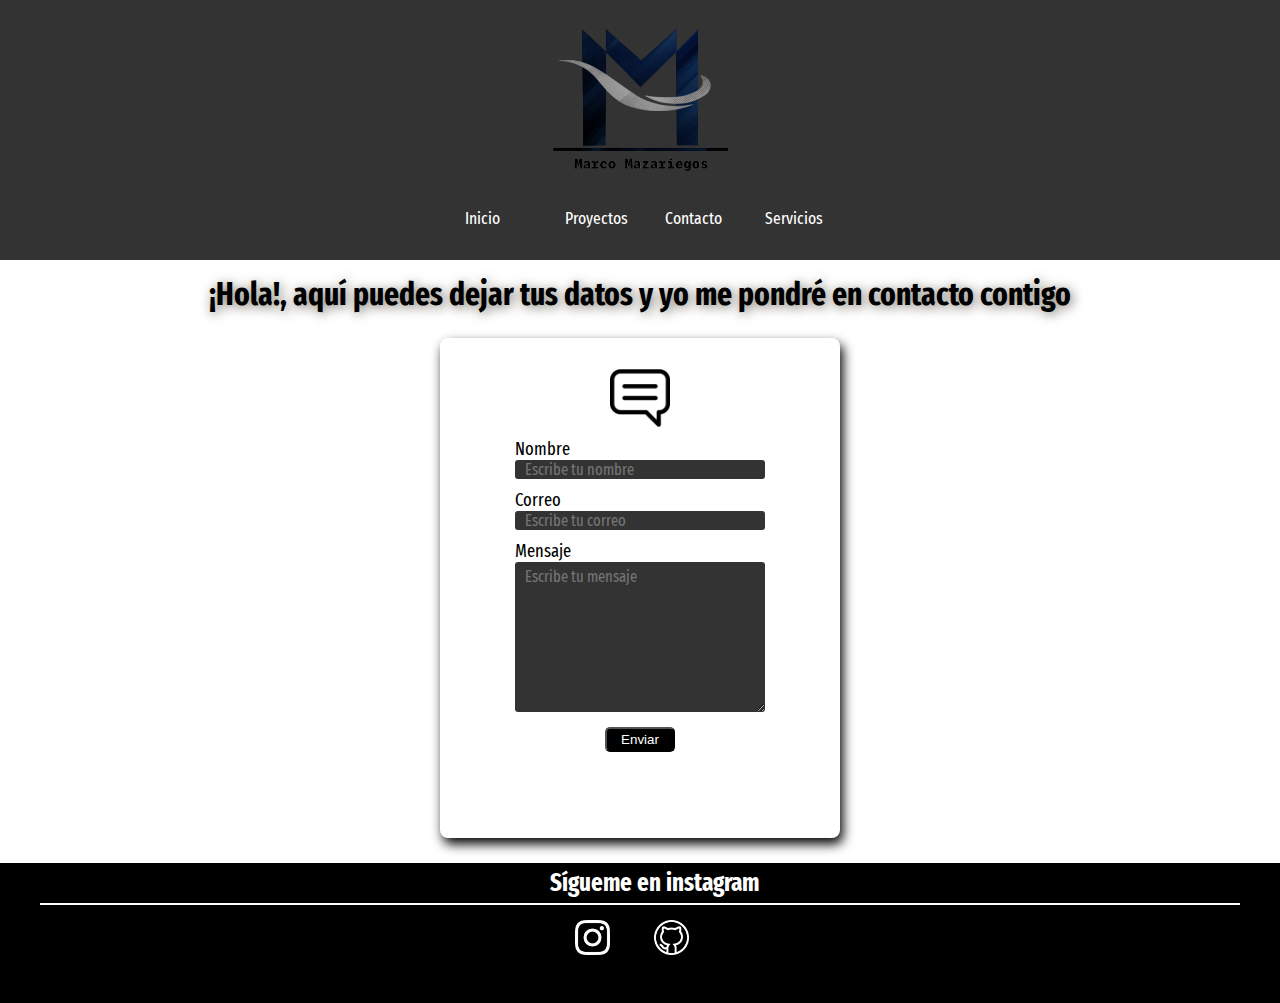
==== contacto.html @ 187db4e0 "Inicio de Portafolio" ====
<!DOCTYPE html>
<html lang="es">
<head>
    <meta charset="UTF-8">
    <meta name="viewport" content="width=device-width, initial-scale=1.0">
    <link rel="preconnect" href="https://fonts.gstatic.com">
    <link href="https://fonts.googleapis.com/css2?family=Fira+Sans+Extra+Condensed:wght@300&display=swap" rel="stylesheet">
    <link rel="stylesheet" href="css/header.css">
    <link rel="stylesheet" href="css/general.css">
    <link rel="stylesheet" href="css/footer.css">
    <link rel="stylesheet" href="css/contacto.css">
    <title>Document</title>
</head>
<body>
    <header>
        <img class="logo" src="img/marcologo.png" alt="">
         <nav>
             <ul> <a href="index.html"> Inicio </a></ul>
             <ul> <a href=""> Proyectos </a></ul>
             <ul> <a href=""> Contacto</a></ul>
             <ul> <a href=""> Servicios</a></ul>
    </header>
    <section>
        <h1 class="mensaje-contacto">¡Hola!, aquí puedes dejar tus datos y yo me pondré en contacto contigo</h1>

        <div class="contenedor_formulario">
            <img src="img/textmessage.png" alt="">
            <p>Nombre</p>
            <input type="text" id="caja-nombre" placeholder="Escribe tu nombre">
            <p>Correo</p>
            <input type="email" id="caja-correo" placeholder="Escribe tu correo">
            <p>Mensaje</p>
            <textarea id="caja-mensaje" rows="6" cols="" placeholder="Escribe tu mensaje"></textarea>
            <button>Enviar</button>
       
        </div>


    </section>
    <footer>
        <div class="caja_footer">
            <h1>Sígueme en instagram</h1>
           <a href="https://www.instagram.com/andrymx/" target="_blank"> <img class="ig" src="img/instagram.png" alt=""> </a>
           <a href="https://github.com/MarcoMazariegos" target="_blank"><img class="gh" src="img/github.png" alt="" ></a>
        </div>
    </footer>
    
</body>
</html>
---- css/header.css ----
*{
    padding: 0%;
    margin: 0%;
    text-decoration: none;
}
header{
    width: 100%;
    height: 260px;
    background-color: var(--color-header);
    display: flex;
    flex-direction: column;
}
.logo{
    width: 175px;
    display: flex;
    margin:auto;
}
nav{
    display: flex;
    flex-direction: row;
    height: 25px;
    width: 400px;
    margin: auto;
    margin-top: 5px;
}
nav ul{
    margin-left: 10px;
    width: 90px;
    padding-left: 15px;
    padding-top: 2.5px;
    font-size: 17px;
    font-family: var(--fuente);
}
nav ul a{
    list-style: none;
    text-decoration: none;
    color: var(--color-fondo);
}
nav ul:hover{
    background-color: var(--color-footer);
    border-radius: 2px;
}
nav ul a:hover{
    color: black;
}
.hamburguesa{
    display:none;
}
.cerrar{
    display:none;
}
@media(max-width:360px){
    header{
        width: 100%;
        height: 110px;
        background-color: var(--color-header);
        display: flex;
        flex-direction: row;
    }
    .logo{
        width: 80px;
        height: 75px;
        margin:0;
        margin-left: 15px;
        margin-top:15px;
    }
    .hamburguesa{
        display: block;
        width: 45px;
        height: 45px;
        margin-left: 50%;
        margin-top: 25px;
        cursor: pointer;
    }
    nav{
        display: none;
        flex-direction: column;
        height: 640px;
        width: 100%;
        margin: auto;
        background-color: var(--color-header);
        margin-top: 0px;
        position: absolute;
    }
    .cerrar{
        display: block;
        width: 35px;
        float: right;
        cursor: pointer;
        margin-top: 15px;
        margin-right: 15px;
    }
    nav ul{
        margin-left: 10px;
        margin-top: 5px;
        width: 80%;
        padding-left: 5px;
        padding-top: 3px;
        font-size: 19px;
    }
    nav ul a{
        list-style: none;
        text-decoration: none;
        color: var(--color-fondo);
    }
    nav ul:hover{
        background-color: var(--color-footer);
        border-radius: 2px;
    }
    nav ul a:hover{
        color: black;
    }
}
---- css/general.css ----
:root{
       --color-header:#333333;
       --color-footer: #706c61;
       --color-index: #e1f4f3;
       --color-fondo: #ffffff;
       --negro: black;
       --fuente:'Fira Sans Extra Condensed', sans-serif;
   }
---- css/footer.css ----
*{
    padding: 0;
    margin: 0;
    text-decoration: none;
}
footer{
    width: 100%;
    height: 140px;
    background-color: black;
}
.caja_footer{
    width: 1200px;
    height: auto;
    margin: auto;
}
.ig{
    width: 35px;
    margin-left: 535px;
    margin-top: 15px;
}
.ig:hover{
    transform: rotate(45deg);
}
.gh{
    width: 35px;
    margin-left: 40px;
    margin-top: 15px;
}
.gh:hover{
    transform: rotate(45deg);
}
.caja_footer h1{
    color: white;
    font-family: var(--fuente);
    padding-top: 5px;
    padding-left: 510px;
    padding-bottom: 5px;
    font-size: 25px;
    border-bottom: 2px solid white ;
}
.caja_footer h2{
    color: white;
    font-family: var(--fuente);
    padding-top: 5px;
    padding-bottom: 5px;
    font-size: 15px;
    padding-left: 505px;
}
@media (max-width:360px){
    footer{
        width: 100%;
        height: auto;
    }
    .caja_footer{
        width: 100%;
        height: auto;
        margin: 0;
    }
    .ig{
        margin-left: 33%;
    }
    .caja_footer h1{
        padding-left: 33%;
        font-size: 18px;
        border-bottom: 1px solid white ;
    }
    .caja_footer h2{
        font-size: 15px;
        padding-left: 26%;
    }
}
---- css/contacto.css ----
*{
    padding: 0%;
    margin: 0%;
    text-decoration: none;
}
section{
    width: 100%;
    height: auto;
}
.mensaje-contacto{
    text-align: center;
    padding-top: 15px;
    font-family: var(--fuente);
    color: black;
    text-shadow: 2px 2px 12px var(--color-footer);
}
.contenedor_formulario{
    width: 400px;
    height: 500px;
    margin: auto;
    margin-top: 25px;
    margin-bottom: 25px;
    display: flex;
    flex-direction: column;
    border-radius: 8px;
    box-shadow: 3px 6px 12px;
}
.contenedor_formulario img{
    width: 60px;
    margin-left: 170px;
    margin-top: 30px;
}
input, textarea{
    width: 250px;
    margin-left: 75px;
    padding-left: 10px;
    font-family: var(--fuente);
    border: transparent;
    font-size: 16px;
    background-color: var(--color-header);
    color: white;
    border-radius: 3px;
    box-sizing: border-box;
}
textarea{
    height: 150px;
    vertical-align: top;
    padding-top: 5px;
    padding-bottom: 15px;
    box-sizing: border-box;
}
.contenedor_formulario p{
    font-family: var(--fuente);
    margin-left: 75px;
    margin-top: 10px;
    font-size: 18px;
    font-weight: 800px;
}
button{
    width: 70px;
    height: 25px;
    background-color: black;
    color: white;
    cursor: pointer;
    border-radius: 5px;
    margin-left: 165px;
    margin-top: 15px;
}
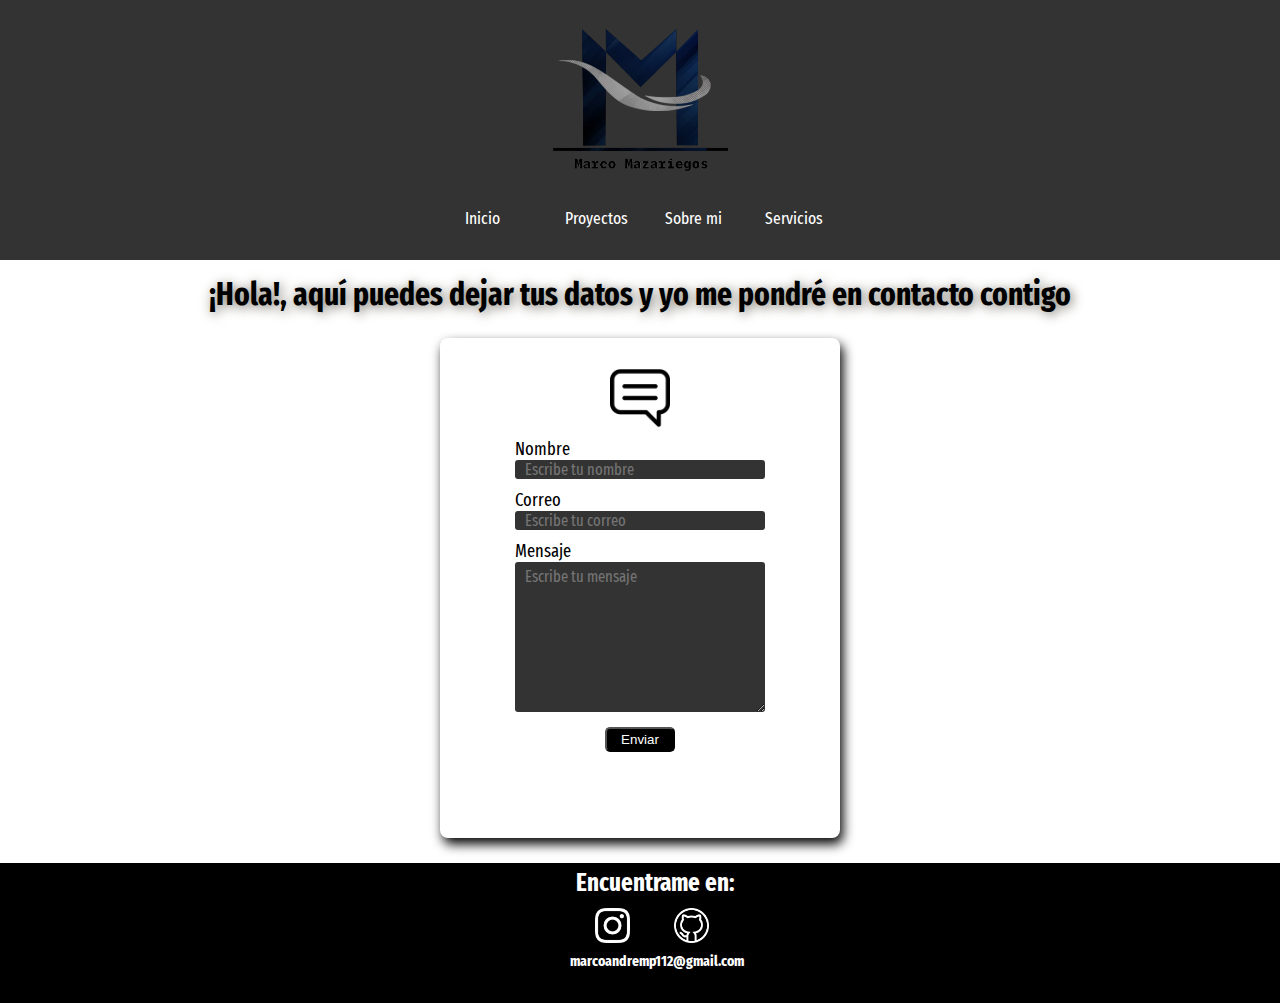
==== commit 53c05ece: "Se ha modificado banner de la pagina principal y se ha terminado la estructura de proyectos y correg" ====
--- a/contacto.html
+++ b/contacto.html
@@ -16,8 +16,8 @@
         <img class="logo" src="img/marcologo.png" alt="">
          <nav>
              <ul> <a href="index.html"> Inicio </a></ul>
-             <ul> <a href=""> Proyectos </a></ul>
-             <ul> <a href=""> Contacto</a></ul>
+             <ul> <a href="proyectos.html"> Proyectos </a></ul>
+             <ul> <a href=""> Sobre mi</a></ul>
              <ul> <a href=""> Servicios</a></ul>
     </header>
     <section>
@@ -37,13 +37,17 @@
 
 
     </section>
-    <footer>
-        <div class="caja_footer">
-            <h1>Sígueme en instagram</h1>
-           <a href="https://www.instagram.com/andrymx/" target="_blank"> <img class="ig" src="img/instagram.png" alt=""> </a>
-           <a href="https://github.com/MarcoMazariegos" target="_blank"><img class="gh" src="img/github.png" alt="" ></a>
-        </div>
-    </footer>
+    <!---footer-->
+   <footer>
+        
+    <h1>Encuentrame en:</h1>
+    <a href="https://www.instagram.com/andrymx/" target="_blank"> <img class="ig" src="img/instagram.png" alt=""> </a>
+    <a href=""><img class="gh" src="img/github.png" alt=""></a>
+    <h2>    marcoandremp112@gmail.com</h2>
+
+</footer>
+<script src="js/header.js"></script>
+<script src="js/proyectos.js"></script>
     
 </body>
 </html>--- a/css/header.css
+++ b/css/header.css
@@ -49,7 +49,7 @@
 .cerrar{
     display:none;
 }
-@media(max-width:360px){
+@media(max-width:625px){
     header{
         width: 100%;
         height: 110px;
@@ -68,14 +68,14 @@
         display: block;
         width: 45px;
         height: 45px;
-        margin-left: 50%;
+        margin-left: 55%;
         margin-top: 25px;
         cursor: pointer;
     }
     nav{
         display: none;
         flex-direction: column;
-        height: 640px;
+        height: 823px;
         width: 100%;
         margin: auto;
         background-color: var(--color-header);
@@ -110,4 +110,4 @@
     nav ul a:hover{
         color: black;
     }
-}+}
--- a/css/footer.css
+++ b/css/footer.css
@@ -8,15 +8,11 @@
     height: 140px;
     background-color: black;
 }
-.caja_footer{
-    width: 1200px;
-    height: auto;
-    margin: auto;
-}
+
 .ig{
     width: 35px;
-    margin-left: 535px;
-    margin-top: 15px;
+    margin-left: 46.5%;
+    margin-top: 5px;
 }
 .ig:hover{
     transform: rotate(45deg);
@@ -24,48 +20,41 @@
 .gh{
     width: 35px;
     margin-left: 40px;
-    margin-top: 15px;
+    margin-top: 5px;
 }
 .gh:hover{
     transform: rotate(45deg);
 }
-.caja_footer h1{
+footer h1{
     color: white;
     font-family: var(--fuente);
     padding-top: 5px;
-    padding-left: 510px;
+    padding-left: 45%;
     padding-bottom: 5px;
     font-size: 25px;
-    border-bottom: 2px solid white ;
 }
-.caja_footer h2{
+footer h2{
     color: white;
     font-family: var(--fuente);
     padding-top: 5px;
     padding-bottom: 5px;
     font-size: 15px;
-    padding-left: 505px;
+    padding-left: 44.5%;
 }
-@media (max-width:360px){
+@media (max-width:625px){
     footer{
         width: 100%;
         height: auto;
     }
-    .caja_footer{
-        width: 100%;
-        height: auto;
-        margin: 0;
+    .ig{
+        margin-left: 35%;
     }
-    .ig{
-        margin-left: 33%;
+    footer h1{
+        padding-left: 35%;
+        font-size: 18px;   
     }
-    .caja_footer h1{
-        padding-left: 33%;
-        font-size: 18px;
-        border-bottom: 1px solid white ;
+    footer h2{
+        font-size: 15px;
+        padding-left: 28%;
     }
-    .caja_footer h2{
-        font-size: 15px;
-        padding-left: 26%;
-    }
-}+}
